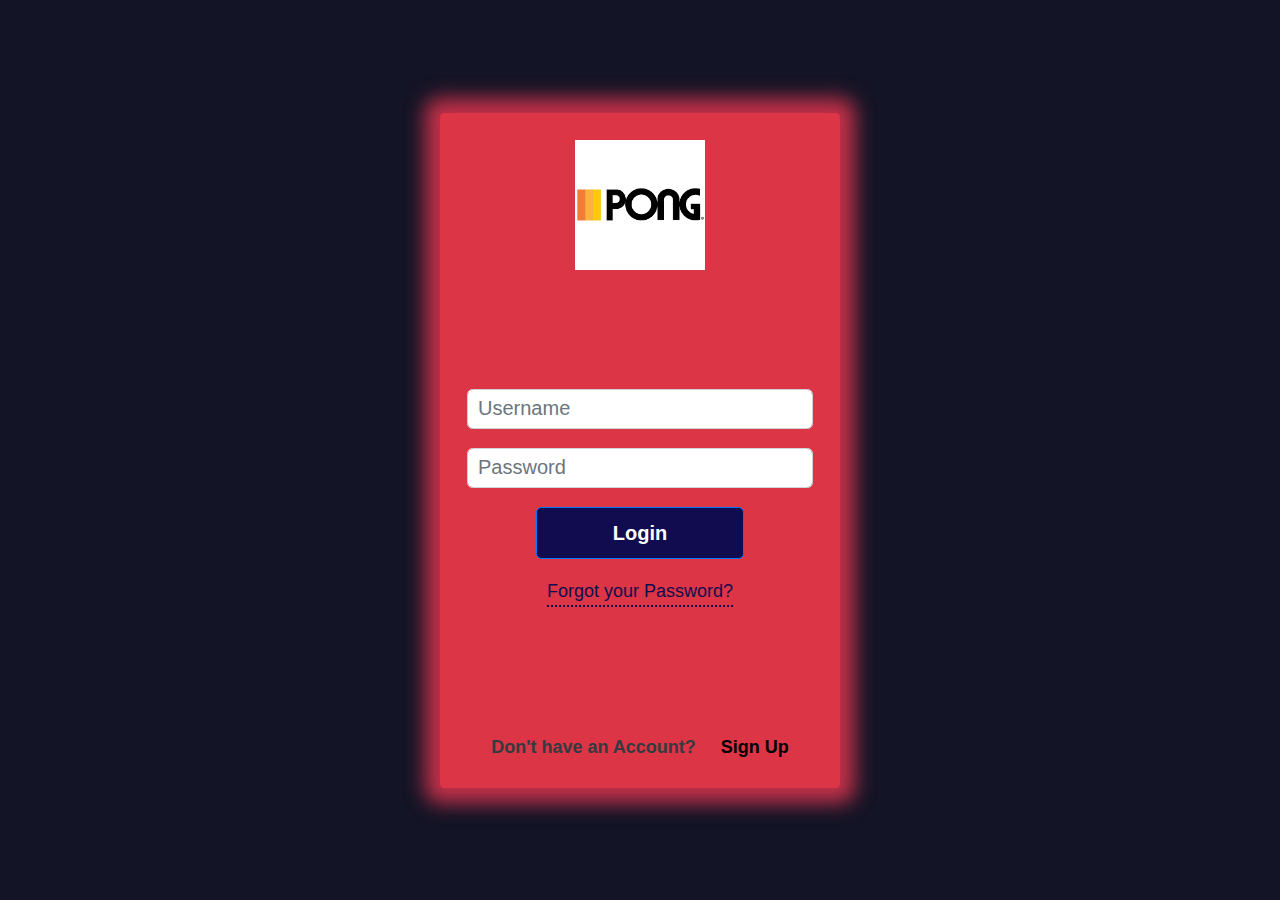
==== index.html @ 47315f4a "login page done" ====
<!DOCTYPE html>
<html lang="en">
<head>
    <meta charset="UTF-8">
    <meta name="viewport" content="width=device-width, initial-scale=1.0">
    <link rel="stylesheet" href="https://stackpath.bootstrapcdn.com/bootstrap/4.5.2/css/bootstrap.min.css">
    <link rel="stylesheet" href="./style.css">
    <title>Document</title>
</head>
<body>
    <div class="container-fluid login">
        <!-- Login page -->
        <div class="row justify-content-center align-items-center vh-100" id="loginPage">
            <div class="box-login bg-danger rounded p-4">
                <img src="./img/logo.png" alt="Game Logo" class="logo img-fluid mb-2">
                <form action="/login-form" method="post" class="form-login">
                    <input type="text" id="username" placeholder="Username" required minlength="5" maxlength="20" class="form-control form-control-lg mb-2">
                    <input type="password" id="password" placeholder="Password" required minlength="6" maxlength="20" class="form-control form-control-lg mb-2">
                    <button type="submit" class="btn btn-primary btn-lg btn-block">Login</button>
                    <a href="#" id="forgot-password" class="d-block text-decoration-none mt-2">Forgot your Password?</a>
                </form>
                <div class="login-footer mt-4">
                    <a href="#" id="signupLink" class="text-decoration-none">
                        <span class="footer-span text-dark">Don't have an Account?</span> Sign Up
                    </a>
                </div>
            </div>
        </div>

        <!-- Sign up page -->
        <div class="row justify-content-center align-items-center vh-100" id="signupPage">
            <div class="box-login bg-danger rounded p-4">

            </div>
        </div>
    </div>

    <script src="./script.js"></script>
</body>
</html>
---- style.css ----
body, html {
    height: 100%;
    margin: 0;
    padding: 0;
    font-size: 18px;
}

.login {
	background-color: #131426;
}

.box-login {
    background: #C33149;
    display: flex;
    align-items: center;
    flex-direction: column;
    justify-content: space-between;
    width: 100%;
    max-width: 400px; 
    height: 75%;
    box-shadow: 0px 0px 20px 15px #C33149;
    border-radius: 20px;
    padding: 20px;
}

.logo {
    max-height: 140px;
    max-width: 140px;
    padding-bottom: 10px;
}

.form-login {
    display: flex;
    flex-direction: column;
    align-items: center;
    justify-content: center;
    width: 100%;
    gap: 10px;
}

.form-login>input {
    width: 100%;
    height: 40px;
    font-size: 20px;
    padding: 10px;
}

.form-login>input::placeholder {
    font-size: 20px;
}

.form-login>button {
    background-color: #100C4F;
    width: 60%;
    padding: 10px;
    font-size: 20px;
    font-weight: 600;
}

.form-login>button:hover {
    background-color: #0D0A3A;
}


.form-login>a {
    text-decoration: none;
    color: #100C4F;
    border-bottom: 2px dotted #100C4F;
}

.login-footer {
    display: flex;
    justify-content: center;
    width: 100%;
}

.footer-span {
    color: #100C4F;
    padding-right: 20px;
}

.login-footer > a {
    text-decoration: none;
    color: black;
    font-weight: 600;
}
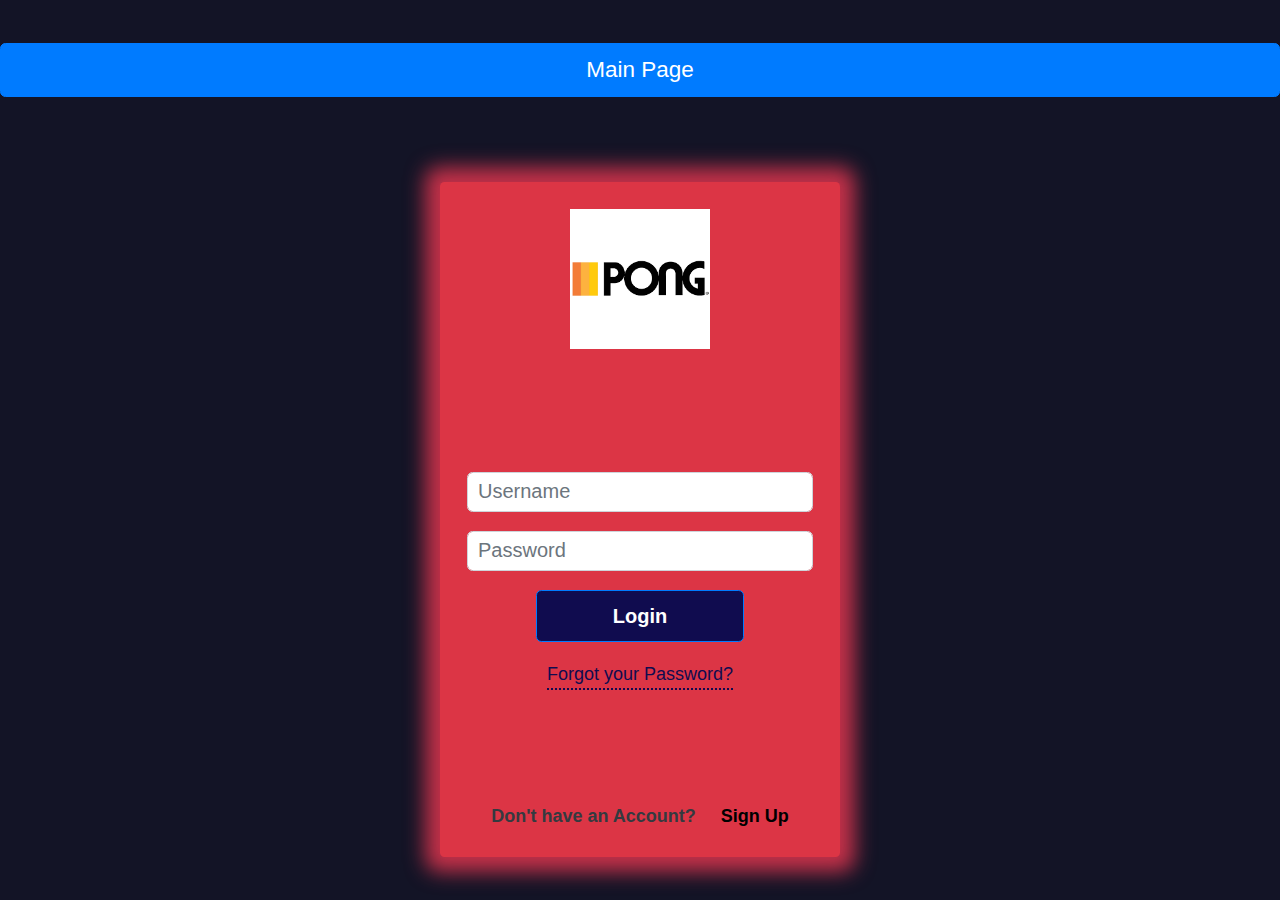
==== commit 4c5d0997: "created mainpage" ====
--- a/index.html
+++ b/index.html
@@ -8,9 +8,10 @@
     <title>Document</title>
 </head>
 <body>
+    <!-- Login page -->
     <div class="container-fluid login">
-        <!-- Login page -->
         <div class="row justify-content-center align-items-center vh-100" id="loginPage">
+            <button id="mainPageLink" class="btn btn-primary btn-lg btn-block">Main Page</button>
             <div class="box-login bg-danger rounded p-4">
                 <img src="./img/logo.png" alt="Game Logo" class="logo img-fluid mb-2">
                 <form action="/login-form" method="post" class="form-login">
@@ -19,22 +20,105 @@
                     <button type="submit" class="btn btn-primary btn-lg btn-block">Login</button>
                     <a href="#" id="forgot-password" class="d-block text-decoration-none mt-2">Forgot your Password?</a>
                 </form>
-                <div class="login-footer mt-4">
+                <div class="login-footer">
                     <a href="#" id="signupLink" class="text-decoration-none">
                         <span class="footer-span text-dark">Don't have an Account?</span> Sign Up
                     </a>
                 </div>
             </div>
         </div>
-
-        <!-- Sign up page -->
+    </div>
+    <!-- Sign up page -->
+    <div class="container-fluid signup">
         <div class="row justify-content-center align-items-center vh-100" id="signupPage">
-            <div class="box-login bg-danger rounded p-4">
-
+            <div class="box-signup bg-danger rounded p-4">
+                <img src="./img/logo.png" alt="Game Logo" class="logo img-fluid mb-2">
+                <form action="/signup-form" method="post" class="form-signup">
+                    <div class="signupTop">
+                        <div class="avatar-circle" id="avatarCircle">
+                            <img src="./img/avatar1.png" alt="Avatar">
+                        </div>                                                    
+                        <input type="text" minlength="5" maxlength="20" placeholder="Username" id="usernamesignup" class="form-control form-control-lg mb-2" required>
+                    </div>                                        
+                    <input type="email" id="emailsignup" placeholder="Email" class="form-control form-control-lg mb-2" required>
+                    <input type="password" id="passwordsignup" placeholder="Password" minlength="5" maxlength="20" class="form-control form-control-lg mb-2">
+                    <button type="submit" class="btn btn-primary btn-lg btn-block">Sign Up</button>
+                </form>
             </div>
         </div>
     </div>
+    
+    <!-- Main page -->
+    <div class="container-fluid main-page">
+        <div class="row justify-content-center align-items-center vh-100" id="mainPage">
+            <div class="side-bar">
+                <div class="side-info">
+                    <h1>Social</h1>
+                    <div class="side-links">
+                        <a class="text-decoration-none" onclick="addBorder(this); showFriends();" href="#">Friends</a>
+                        <a class="text-decoration-none" onclick="addBorder(this); showChats();" href="#">Chats</a>
+                        <a class="text-decoration-none" onclick="addBorder(this); showRequests();" href="#">Requests</a>
+                    </div>
+                </div>
+                <!-- chat box -->
+                <!-- request box -->
+                <div class="friends-box">
+                    <a class="text-decoration-none" href="#" onclick="expandEffect(event)">
+                        <span>Add Friend</span>
+                        <div class="effect"></div> <!-- Effect div for animation -->
+                    </a>
+                    <p>Lorem ipsum dolor sit amet, consectetur adipiscing elit. Sed consequat mauris non nibh hendrerit, sed consequat neque ultrices. Nulla nec ullamcorper libero. Proin ultricies sapien a lorem varius, a ullamcorper leo ultricies. Integer sit amet consectetur elit. Cras auctor purus ac ipsum interdum dapibus. Vivamus bibendum, justo at ullamcorper gravida, dui arcu ultrices velit, sed vehicula magna mauris eget sem. Proin nec sagittis orci. Cras vehicula nibh ut orci ultricies, non consequat felis volutpat. Sed sed metus at nulla blandit varius.</p>
+                    <p>Lorem ipsum dolor sit amet, consectetur adipiscing elit. Sed consequat mauris non nibh hendrerit, sed consequat neque ultrices. Nulla nec ullamcorper libero. Proin ultricies sapien a lorem varius, a ullamcorper leo ultricies. Integer sit amet consectetur elit. Cras auctor purus ac ipsum interdum dapibus. Vivamus bibendum, justo at ullamcorper gravida, dui arcu ultrices velit, sed vehicula magna mauris eget sem. Proin nec sagittis orci. Cras vehicula nibh ut orci ultricies, non consequat felis volutpat. Sed sed metus at nulla blandit varius.</p>
+                </div>
+                <div class="chats-box">
+                    <p>Lorem ipsum dolor sit amet, consectetur adipiscing elit. Sed consequat mauris non nibh hendrerit, sed consequat neque ultrices. Nulla nec ullamcorper libero. Proin ultricies sapien a lorem varius, a ullamcorper leo ultricies. Integer sit amet consectetur elit. Cras auctor purus ac ipsum interdum dapibus. Vivamus bibendum, justo at ullamcorper gravida, dui arcu ultrices velit, sed vehicula magna mauris eget sem. Proin nec sagittis orci. Cras vehicula nibh ut orci ultricies, non consequat felis volutpat. Sed sed metus at nulla blandit varius.</p>
+                    <p>Lorem ipsum dolor sit amet, consectetur adipiscing elit. Sed consequat mauris non nibh hendrerit, sed consequat neque ultrices. Nulla nec ullamcorper libero. Proin ultricies sapien a lorem varius, a ullamcorper leo ultricies. Integer sit amet consectetur elit. Cras auctor purus ac ipsum interdum dapibus. Vivamus bibendum, justo at ullamcorper gravida, dui arcu ultrices velit, sed vehicula magna mauris eget sem. Proin nec sagittis orci. Cras vehicula nibh ut orci ultricies, non consequat felis volutpat. Sed sed metus at nulla blandit varius.</p>
+                    <p>Lorem ipsum dolor sit amet, consectetur adipiscing elit. Sed consequat mauris non nibh hendrerit, sed consequat neque ultrices. Nulla nec ullamcorper libero. Proin ultricies sapien a lorem varius, a ullamcorper leo ultricies. Integer sit amet consectetur elit. Cras auctor purus ac ipsum interdum dapibus. Vivamus bibendum, justo at ullamcorper gravida, dui arcu ultrices velit, sed vehicula magna mauris eget sem. Proin nec sagittis orci. Cras vehicula nibh ut orci ultricies, non consequat felis volutpat. Sed sed metus at nulla blandit varius.</p>
+                </div>
+                <div class="request-box">
+                    <p>Lorem ipsum dolor sit amet, consectetur adipiscing elit. Sed consequat mauris non nibh hendrerit, sed consequat neque ultrices. Nulla nec ullamcorper libero. Proin ultricies sapien a lorem varius, a ullamcorper leo ultricies. Integer sit amet consectetur elit. Cras auctor purus ac ipsum interdum dapibus. Vivamus bibendum, justo at ullamcorper gravida, dui arcu ultrices velit, sed vehicula magna mauris eget sem. Proin nec sagittis orci. Cras vehicula nibh ut orci ultricies, non consequat felis volutpat. Sed sed metus at nulla blandit varius.</p>
+                    <p>Lorem ipsum dolor sit amet, consectetur adipiscing elit. Sed consequat mauris non nibh hendrerit, sed consequat neque ultrices. Nulla nec ullamcorper libero. Proin ultricies sapien a lorem varius, a ullamcorper leo ultricies. Integer sit amet consectetur elit. Cras auctor purus ac ipsum interdum dapibus. Vivamus bibendum, justo at ullamcorper gravida, dui arcu ultrices velit, sed vehicula magna mauris eget sem. Proin nec sagittis orci. Cras vehicula nibh ut orci ultricies, non consequat felis volutpat. Sed sed metus at nulla blandit varius.</p>
+                    <p>Lorem ipsum dolor sit amet, consectetur adipiscing elit. Sed consequat mauris non nibh hendrerit, sed consequat neque ultrices. Nulla nec ullamcorper libero. Proin ultricies sapien a lorem varius, a ullamcorper leo ultricies. Integer sit amet consectetur elit. Cras auctor purus ac ipsum interdum dapibus. Vivamus bibendum, justo at ullamcorper gravida, dui arcu ultrices velit, sed vehicula magna mauris eget sem. Proin nec sagittis orci. Cras vehicula nibh ut orci ultricies, non consequat felis volutpat. Sed sed metus at nulla blandit varius.</p>
+                </div>
+            </div>
+            <div class="main 100-vh">
+                <div class="main-top">
+                    <div class="game-info">
+                        <h1>Statistics</h1>
+                        <div class="game-links">
+                            <a id="playLink" class="text-decoration-none" onclick="addBorderM(this); showPlayBox();" href="#">Play</a>
+                            <a id="historyLink" class="text-decoration-none" onclick="addBorderM(this); showHistoryBox();" href="#">History</a>
+                        </div>
+                    </div>
+                    <div class="person-info">
+                        <div class="player-status">
+    
+                        </div>
+                        <img src="" alt="Player Avatar">
+                    </div>
+                    <a href="#" class="sign-out">
+                        <svg fill="#000000" version="1.1" id="Capa_1" xmlns="http://www.w3.org/2000/svg" xmlns:xlink="http://www.w3.org/1999/xlink" viewBox="0 0 187.338 187.338" xml:space="preserve"><g id="SVGRepo_bgCarrier" stroke-width="0"></g><g id="SVGRepo_tracerCarrier" stroke-linecap="round" stroke-linejoin="round"></g><g id="SVGRepo_iconCarrier"> <g> <g> <path d="M125.393,95.594c-1.629-1.183-4.344,0.387-4.153,2.383c0.652,6.86,1.787,13.168,1.565,20.185 c-0.251,7.964-1.063,15.911-1.226,23.877c-14.855,0.447-29.671-0.884-44.524-0.893c0.548-32.136,0.552-64.361,0.547-96.382 c0-2.468-2.462-3.305-4.204-2.567c-0.007-0.009-0.009-0.019-0.016-0.028c-6.534-8.158-20.93-12.415-30.032-17.155 C33.066,19.658,23.02,13.634,14.366,5.905c15.627,1.086,31.122,3.332,46.744,4.475c20.147,1.476,40.181-2.192,60.287,0.449 c0.518,6.438,0.365,12.828-0.014,19.278c-0.349,5.936-1.441,12.691,0.889,18.304c1.24,2.988,5.073,2.447,5.488-0.743 c0.849-6.529,0.191-13.542,0.533-20.172c0.301-5.837,0.205-11.53-1.437-17.124c1.855-1.582,2.002-4.969-1.022-5.523 c-17.917-3.283-36.129-1.422-54.217-1.02C50.938,4.288,30.471-1.66,9.832,0.759C9.667,0.778,9.545,0.849,9.398,0.89 C8.471-0.162,6.583-0.124,5.871,1.638c-9.284,23.017-5.076,49.963-3.882,74.09c1.189,24.004-2.432,48.698,3.473,72.267 c0.334,1.331,1.294,1.836,2.277,1.791c16.22,17.971,41.909,25.269,62.465,36.951c1.38,0.784,2.673,0.392,3.536-0.462 c1.089,0.029,2.159-0.679,2.215-2.184c0.469-12.607,0.787-25.254,1.027-37.913c15.939,2.026,31.894,3.255,47.981,2.666 c1.931-0.071,3.39-1.52,3.453-3.454c0.336-9.966,1.327-19.894,1.514-29.866C130.046,109.53,130.9,99.59,125.393,95.594z M34.15,26.722c11.063,6.375,24.699,15.941,36.992,19.295c0.197,0.054,0.373,0.051,0.553,0.061 c-0.014,1.85-0.069,3.715-0.113,5.575c-7.436-7.919-18.397-13.08-27.733-18.077C31.759,27.104,19.698,21.24,8.643,13.029 c0.195-1.863,0.379-3.724,0.635-5.595C15.703,15.826,24.955,21.424,34.15,26.722z M7.324,51.238 c21.446,9.495,42.479,19.029,61.443,33.057c0.655,0.485,1.36,0.408,1.942,0.066c-0.11,3.016-0.222,6.032-0.333,9.051 C49.454,81.06,27.935,69.847,7.444,56.701C7.397,54.876,7.358,53.057,7.324,51.238z M7.514,59.39 c19.922,13.94,40.71,27.935,62.701,38.383c-0.044,1.224-0.091,2.446-0.135,3.671C50.492,87.807,29.879,75.583,8.315,65.333 c-0.225-0.107-0.439-0.098-0.629-0.038C7.626,63.321,7.569,61.354,7.514,59.39z M8,75.724c-0.082-2.952-0.173-5.887-0.264-8.812 c21.234,11.539,41.176,24.927,61.032,38.668c0.404,0.279,0.792,0.345,1.161,0.326c-0.067,1.998-0.145,3.994-0.205,5.992 C49.528,99.635,28.578,88.526,8.016,76.89C8.006,76.5,8.009,76.113,8,75.724z M8.046,78.971 c20.365,12.666,40.318,26.282,61.537,37.479c-0.025,0.942-0.065,1.885-0.087,2.827c-20.348-11.091-41.51-20.35-61.335-32.464 C8.147,84.203,8.096,81.586,8.046,78.971z M8.176,94.673c0.003-1.933-0.006-3.868-0.012-5.802 C27,102.615,48.156,114.129,69.379,123.634c-0.016,0.787-0.05,1.576-0.063,2.363C50.406,113.002,27.132,107.816,8.176,94.673z M69.266,130.413c-0.02,1.792-0.055,3.586-0.061,5.377c-18.427-13.134-40.962-21.228-60.778-31.947 c-0.09-0.049-0.176-0.06-0.263-0.082c0.002-2.277,0.004-4.56,0.009-6.838C26.42,111.314,49.709,117.929,69.266,130.413z M8.161,106.113c19.908,11.609,40.451,23.03,61.07,33.3c0.007,3.096,0.01,6.191,0.069,9.281 c-17.275-15.029-41.408-20.417-61.05-31.812C8.185,113.294,8.166,109.704,8.161,106.113z M8.532,126.822 c-0.129-2.669-0.165-5.338-0.226-8.008c19.454,13.142,42.913,19.459,61.147,34.445c0.088,3.045,0.151,6.094,0.303,9.13 c-7.177-6.963-19.645-11.459-27.82-15.807c-6.886-3.662-13.787-7.301-20.613-11.072c-2.491-1.377-12.221-5.467-12.788-8.685 C8.534,126.824,8.532,126.824,8.532,126.822z M8.778,131.046c4.503,5.154,16.964,10.73,19.459,12.164 c13.767,7.913,27.702,16.472,41.762,23.762c0.146,2.371,0.307,4.738,0.499,7.103c-13.046-7.478-26.073-15.375-38.38-23.961 c-6.087-4.246-14.773-13.3-22.979-13.956C8.99,134.452,8.888,132.749,8.778,131.046z M10.315,147.036 c-0.001-0.132,0.036-0.248,0.016-0.387c-0.368-2.51-0.649-5.021-0.908-7.529c19.462,14.265,40.189,27.678,61.438,39.104 c0.06,0.642,0.104,1.287,0.169,1.929C50.956,168.578,29.429,160.404,10.315,147.036z M70.843,80.656 C52.738,65.248,29.286,57.289,7.292,49.086c-0.057-3.758-0.066-7.508-0.028-11.257C24.981,54,49.067,63.198,71.114,72.063 C71.023,74.929,70.945,77.787,70.843,80.656z M71.26,67.478C49.593,57.517,26.313,50.845,7.708,35.277 c-0.122-0.102-0.251-0.166-0.381-0.211c0.055-3.044,0.169-6.091,0.316-9.14c11.434,8.338,23.643,15.322,36.084,22.069 c3.103,1.683,22.356,13.161,27.657,13.339C71.333,63.386,71.32,65.424,71.26,67.478z M58.576,51.28 C41.028,44.145,23.378,34.262,7.773,23.465c0.154-2.663,0.347-5.331,0.593-8.004c9.424,7.264,19.688,13.28,29.918,19.337 c11.443,6.774,21.946,14.825,33.198,21.744c-0.001,0.025-0.001,0.05-0.002,0.075C67.538,54.14,62.145,52.73,58.576,51.28z"></path> <path d="M186.672,67.146c0.001-0.265-0.047-0.542-0.156-0.827c-2.648-6.908-11.393-11.621-17.345-15.427 c-7.979-5.102-16.516-9.296-25.331-12.745c-1.145-0.448-1.922,0.29-2.141,1.224c-1.102,0.211-2.082,0.907-2.326,2.146 c-0.893,4.533-0.5,9.896,0.111,14.831c-3.729-0.728-8.163-0.393-10.825-0.419c-9.845-0.096-20.042,0.211-29.815,1.468 c-1.29,0.166-2.022,1.404-1.794,2.425c-0.041,0.14-0.103,0.261-0.12,0.422c-0.484,4.515-0.821,9.043-0.843,13.586 c-0.013,2.87-0.267,6.711,1.239,9.323c-0.312,0.253-0.656,0.461-0.933,0.764c-0.272,0.3-0.281,0.731,0,1.029 c4.491,4.77,13.291,2.335,19.231,1.977c8.359-0.505,17.362-0.525,25.682-2.127c-0.439,2.177-0.244,4.681-0.393,6.783 c-0.227,3.216-0.579,6.422-0.763,9.644c-0.204,3.562,4.549,4.038,6.004,1.469c0.036-0.001,0.062,0.017,0.098,0.015 c17.658-1.079,31.463-18.599,40.526-32.122C187.646,69.289,187.419,68.036,186.672,67.146z M163.861,55.155 c5.979,3.706,11.047,9.07,16.828,12.889c-0.536,0.775-1.136,1.575-1.696,2.362c-11.289-7.171-21.724-15.591-33.163-22.517 c0.002-1.423-0.04-2.831-0.189-4.186C151.597,47.699,157.767,51.378,163.861,55.155z M102.568,80.902 c0.103-1.621-0.149-3.333-0.358-4.983c1.374,1.139,2.717,2.315,4.123,3.414c0.486,0.38,0.991,0.783,1.492,1.181 C106.036,80.532,104.244,80.601,102.568,80.902z M115.625,80.454c-0.892,0.062-1.86,0.072-2.859,0.07 c-1.279-0.798-2.581-1.571-3.791-2.421c-2.426-1.706-4.756-3.543-7.068-5.401c-0.212-3.068-0.521-6.133-0.835-9.195 c5.711,6.068,12.39,11.976,19.356,16.516C118.814,80.188,117.208,80.344,115.625,80.454z M124.926,79.54 c-0.066-0.074-0.113-0.156-0.2-0.221c-7.742-5.911-15.636-11.344-23.14-17.55c2.024,0.357,4.109,0.528,6.209,0.633 c3.713,3.412,7.458,6.784,11.317,10.032c2.376,2,5.375,5.018,8.517,6.822C126.728,79.351,125.825,79.441,124.926,79.54z M132.57,78.816c-0.01-0.012-0.006-0.024-0.017-0.035c-2.799-3.077-7.259-5.215-10.62-7.671c-3.801-2.777-7.5-5.695-11.193-8.616 c1.811,0.024,3.621-0.002,5.412-0.036c0.047,0.172,0.129,0.342,0.297,0.499c5.914,5.538,12.161,10.686,18.482,15.748 C134.145,78.747,133.361,78.757,132.57,78.816z M146.878,96.914c0.149-2.632,0.227-5.931-0.099-8.766 c2.528,2.018,5.042,4.055,7.533,6.117C151.943,95.431,149.471,96.346,146.878,96.914z M157.651,92.413 c-3.705-3.569-7.665-6.812-11.733-9.917c0.469-1.554-0.58-3.564-2.569-3.744c-0.846-0.077-1.712-0.06-2.566-0.091 c-7.275-5.302-14.697-10.42-21.571-16.259c0.988-0.021,1.993-0.046,2.956-0.058c1.717-0.022,3.433-0.012,5.148,0.007 c9.618,10.466,21.054,19.909,32.095,28.856C158.825,91.611,158.253,92.041,157.651,92.413z M161.996,89.319 c-8.965-10.214-21.072-17.636-31.14-26.888c1.225,0.035,2.449,0.057,3.676,0.116c2.118,0.101,4.368,0.81,6.542,1.057 c4.943,3.155,9.655,6.604,14.208,10.363c2.534,2.093,4.987,4.29,7.414,6.507c1.485,1.357,2.919,3.208,4.856,3.861 C165.782,86.111,163.934,87.792,161.996,89.319z M169.357,82.453c-1.457-4.3-8.836-8.642-12.058-11.102 c-3.845-2.936-7.915-6.063-12.307-8.417c0.669-0.567,1.057-1.41,0.708-2.371c-0.191-0.526-0.475-0.976-0.795-1.391 c0.069-0.505,0.13-1.041,0.197-1.558c3.904,3.839,7.914,7.588,11.91,11.32c3.805,3.553,8.819,9.593,14.105,10.738 c0.338,0.073,0.657-0.054,0.919-0.248C171.164,80.448,170.278,81.466,169.357,82.453z M172.344,78.08 c-2.979-4.526-9.089-7.718-13.218-11.257c-4.603-3.944-8.995-8.174-13.688-12.014c0.143-1.361,0.244-2.741,0.317-4.119 c10.475,7.418,20.229,15.841,30.978,22.863c-1.391,1.852-2.85,3.705-4.38,5.515C172.516,78.775,172.573,78.428,172.344,78.08z"></path> </g> </g> </g></svg>
+                    </a>
+                </div>
+                <div class="history-box">
+                    <p>Lorem ipsum dolor sit amet, consectetur adipiscing elit. Sed consequat mauris non nibh hendrerit, sed consequat neque ultrices. Nulla nec ullamcorper libero. Proin ultricies sapien a lorem varius, a ullamcorper leo ultricies. Integer sit amet consectetur elit. Cras auctor purus ac ipsum interdum dapibus. Vivamus bibendum, justo at ullamcorper gravida, dui arcu ultrices velit, sed vehicula magna mauris eget sem. Proin nec sagittis orci. Cras vehicula nibh ut orci ultricies, non consequat felis volutpat. Sed sed metus at nulla blandit varius.</p>
+                    <p>Lorem ipsum dolor sit amet, consectetur adipiscing elit. Sed consequat mauris non nibh hendrerit, sed consequat neque ultrices. Nulla nec ullamcorper libero. Proin ultricies sapien a lorem varius, a ullamcorper leo ultricies. Integer sit amet consectetur elit. Cras auctor purus ac ipsum interdum dapibus. Vivamus bibendum, justo at ullamcorper gravida, dui arcu ultrices velit, sed vehicula magna mauris eget sem. Proin nec sagittis orci. Cras vehicula nibh ut orci ultricies, non consequat felis volutpat. Sed sed metus at nulla blandit varius.</p>
+                    <p>Lorem ipsum dolor sit amet, consectetur adipiscing elit. Sed consequat mauris non nibh hendrerit, sed consequat neque ultrices. Nulla nec ullamcorper libero. Proin ultricies sapien a lorem varius, a ullamcorper leo ultricies. Integer sit amet consectetur elit. Cras auctor purus ac ipsum interdum dapibus. Vivamus bibendum, justo at ullamcorper gravida, dui arcu ultrices velit, sed vehicula magna mauris eget sem. Proin nec sagittis orci. Cras vehicula nibh ut orci ultricies, non consequat felis volutpat. Sed sed metus at nulla blandit varius.</p>
+                    <p>Lorem ipsum dolor sit amet, consectetur adipiscing elit. Sed consequat mauris non nibh hendrerit, sed consequat neque ultrices. Nulla nec ullamcorper libero. Proin ultricies sapien a lorem varius, a ullamcorper leo ultricies. Integer sit amet consectetur elit. Cras auctor purus ac ipsum interdum dapibus. Vivamus bibendum, justo at ullamcorper gravida, dui arcu ultrices velit, sed vehicula magna mauris eget sem. Proin nec sagittis orci. Cras vehicula nibh ut orci ultricies, non consequat felis volutpat. Sed sed metus at nulla blandit varius.</p>
 
-    <script src="./script.js"></script>
-</body>
-</html>
+                </div>
+                <div class="play-box">
+                    <a href="#" class="text-decoration-none" onclick="expandEffect(event)">
+                        <span>Play with Friend</span>
+                        <div class="effect">
+
+                        </div>
+                    </a>
+                </div>
+            </div>
+        </div>
+    </div>
+        
+        <script src="./script.js"></script>
+    </body>
+    </html>
--- a/style.css
+++ b/style.css
@@ -5,11 +5,11 @@
     font-size: 18px;
 }
 
-.login {
+.login, .signup, .main-page {
 	background-color: #131426;
 }
 
-.box-login {
+.box-login, .box-signup {
     background: #C33149;
     display: flex;
     align-items: center;
@@ -26,30 +26,31 @@
 .logo {
     max-height: 140px;
     max-width: 140px;
-    padding-bottom: 10px;
-}
-
-.form-login {
-    display: flex;
-    flex-direction: column;
-    align-items: center;
-    justify-content: center;
-    width: 100%;
+}
+
+.form-login, .form-signup {
+    display: flex;
+    flex-direction: column;
+    align-items: center;
+    justify-content: center;
+    width: 100%;
+    height: 100%;
     gap: 10px;
 }
 
-.form-login>input {
-    width: 100%;
+.form-login>input, .form-signup>input, .signupTop>input {
+    width: 100%;
+    height: 100%;
     height: 40px;
     font-size: 20px;
     padding: 10px;
 }
 
-.form-login>input::placeholder {
+.form-login>input::placeholder, .form-signup>input::placeholder, .signupTop>input::placeholder {
     font-size: 20px;
 }
 
-.form-login>button {
+.form-login>button, .form-signup>button {
     background-color: #100C4F;
     width: 60%;
     padding: 10px;
@@ -57,7 +58,7 @@
     font-weight: 600;
 }
 
-.form-login>button:hover {
+.form-login>button:hover, .form-signup>button:hover {
     background-color: #0D0A3A;
 }
 
@@ -84,3 +85,245 @@
     color: black;
     font-weight: 600;
 }
+
+
+/* Sign Up Styles */
+
+.signupTop {
+    display: flex;
+    flex-direction: row;
+    justify-content: center;
+    align-items: center;
+    gap: 10px;
+    height: 100%;
+}
+
+.avatar-selector {
+    display: flex;
+}
+
+.avatar-circle {
+    width: 150px;
+    height: 100px;
+    border-radius: 50%;
+    overflow: hidden;
+    cursor: pointer;
+    background-color: azure;
+}
+
+.avatar-circle img {
+    width: 100%;
+    height: 100%;
+    object-fit: cover;
+}
+
+/* Main page */
+
+.main-page{
+    color: white;
+}
+
+.main
+{
+    width: 80%;
+    background-color: #100c4ffa;
+    display: flex;
+    height: 100vh;
+    flex-direction: column;
+}
+
+.side-bar{
+    width: 20%;
+    height: 100vh;
+    display: flex;
+    flex-direction: column;
+}
+
+.main-top{
+    display: flex;
+    flex-direction: row;
+    width: 100%;
+    border-bottom: 2px solid #ccc;
+    background-color: #C33149;
+    color: #100C4F;
+}
+
+.side-info, .game-info
+{
+    display: flex;
+    flex-direction: column;
+    gap: 20px;
+    height: 25%;
+}
+
+.game-info
+{
+    width: 50%;
+}
+
+.person-info {
+    width: 40%;
+    margin: 5px 1em 5px 2em;
+    border-radius: 1em;
+    background-color: rgba(0, 0, 0, 0.7);
+    box-shadow: 0 0 2em rgb(69, 69, 69);
+}
+
+.sign-out{
+    padding-top: 2em;
+    padding-left: 1em;
+    width: 5%;
+}
+
+.sign-out > svg
+{
+    width: 40px;
+    height: 40px;
+}
+
+.side-info > h1, .game-info > h1
+{
+    padding-left: 10px;
+}
+
+.side-links, .game-links
+{
+    display: flex;
+    flex-direction: row;
+    gap: 10px;
+    padding-left: 10px;
+}
+
+.side-links
+{
+    border-bottom: 2px solid #ccc;
+}
+
+.side-links > a, .game-links > a{
+    color: white;
+    padding-bottom: 5px;
+    font-weight: 600;
+}
+
+.game-links > a {
+    color: #100C4F;
+}
+
+.game-links > a 
+{
+    letter-spacing: 1px;
+}
+
+
+
+.friends-box, .chats-box, .request-box
+{
+    display: flex;
+    flex-wrap: wrap;
+    height: 100%;
+    padding: 0px 20px 0px 20px;
+    width: 100%;
+    justify-content: center;
+    overflow-y: auto;
+    scrollbar-width: none;
+}
+
+.chats-box, .request-box
+{
+    display: none;
+}
+
+.friends-box > a {
+    position: relative;
+    display: flex;
+    justify-content: center;
+    align-items: center;
+    color: white;
+    border: 2px solid white;
+    height: 50px;
+    width: 100%;
+    overflow: hidden;
+    transition: border-color 0.3s, color 0.3s;
+    margin-bottom: 1em;
+}
+
+.friends-box > a:hover {
+    border-color: grey;
+    color: grey;
+}
+
+.friends-box > a .effect {
+    margin: 0;
+    padding: 0;
+    position: absolute;
+    top: 50%; 
+    left: 50%;
+    width: 100%;
+    height: 100%;
+    background-color: white;
+    transform: translate(-50%, -50%);
+    border-radius: 50%;
+    opacity: 0;
+    transition: width 0.3s, height 0.3s, opacity 0.3s;
+}
+
+
+.play-box
+{
+    margin: 2em;
+    background-color: rgba(0, 0, 0, 0.7);
+    box-shadow: 0 0 2em rgb(69, 69, 69);
+    height: 100%;
+    display: flex;
+    justify-content: center;
+    align-items: center;
+    border-radius: 1em;
+}
+
+.play-box > a {
+    background-color: #87CEEB;
+    position: relative;
+    display: flex;
+    justify-content: center;
+    align-items: center;
+    color: #100C4F;
+    font-size: 32px;
+    width: 25%;
+    overflow: hidden;
+    transition: border-color 0.3s, color 0.3s;
+    padding: 5px;
+}
+
+.play-box > a:hover {
+    color: #C33149;
+}
+
+.play-box > a .effect {
+    margin: 0;
+    padding: 0;
+    position: absolute;
+    top: 50%; 
+    left: 50%;
+    width: 100%;
+    height: 100%;
+    background-color: white;
+    transform: translate(-50%, -50%);
+    border-radius: 50%;
+    opacity: 0;
+    transition: width 0.3s, height 0.3s, opacity 0.3s;
+}
+
+.history-box
+{
+    display: none;
+    margin: 2em;
+    background-color: rgba(0, 0, 0, 0.7);
+    box-shadow: 0 0 2em rgb(69, 69, 69);
+    height: 100%;
+    flex-direction: column;
+    border-radius: 1em;
+    padding: 1em;
+    overflow-y: auto;
+    scrollbar-width: none; /* Set a thin scrollbar */
+    height: 100%;
+}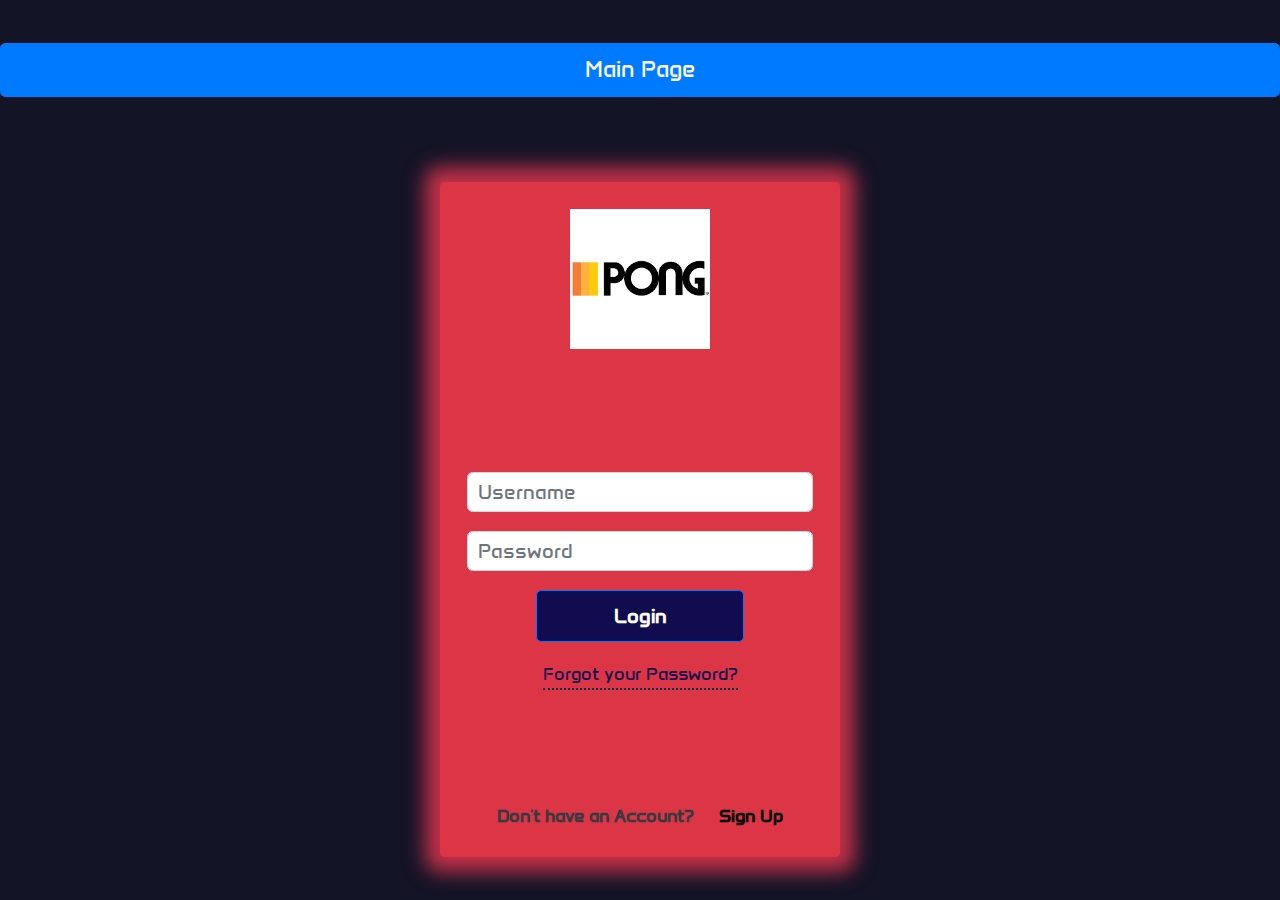
==== commit c369d372: "added friend-mini-box" ====
--- a/index.html
+++ b/index.html
@@ -4,6 +4,9 @@
     <meta charset="UTF-8">
     <meta name="viewport" content="width=device-width, initial-scale=1.0">
     <link rel="stylesheet" href="https://stackpath.bootstrapcdn.com/bootstrap/4.5.2/css/bootstrap.min.css">
+    <link rel="preconnect" href="https://fonts.googleapis.com">
+    <link rel="preconnect" href="https://fonts.gstatic.com" crossorigin>
+    <link href="https://fonts.googleapis.com/css2?family=Anta&display=swap" rel="stylesheet">
     <link rel="stylesheet" href="./style.css">
     <title>Document</title>
 </head>
@@ -63,12 +66,24 @@
                 <!-- chat box -->
                 <!-- request box -->
                 <div class="friends-box">
-                    <a class="text-decoration-none" href="#" onclick="expandEffect(event)">
+                    <a id="addFriendLink" class="text-decoration-none" href="#" onclick="expandEffect(event)">
                         <span>Add Friend</span>
                         <div class="effect"></div> <!-- Effect div for animation -->
+
                     </a>
-                    <p>Lorem ipsum dolor sit amet, consectetur adipiscing elit. Sed consequat mauris non nibh hendrerit, sed consequat neque ultrices. Nulla nec ullamcorper libero. Proin ultricies sapien a lorem varius, a ullamcorper leo ultricies. Integer sit amet consectetur elit. Cras auctor purus ac ipsum interdum dapibus. Vivamus bibendum, justo at ullamcorper gravida, dui arcu ultrices velit, sed vehicula magna mauris eget sem. Proin nec sagittis orci. Cras vehicula nibh ut orci ultricies, non consequat felis volutpat. Sed sed metus at nulla blandit varius.</p>
-                    <p>Lorem ipsum dolor sit amet, consectetur adipiscing elit. Sed consequat mauris non nibh hendrerit, sed consequat neque ultrices. Nulla nec ullamcorper libero. Proin ultricies sapien a lorem varius, a ullamcorper leo ultricies. Integer sit amet consectetur elit. Cras auctor purus ac ipsum interdum dapibus. Vivamus bibendum, justo at ullamcorper gravida, dui arcu ultrices velit, sed vehicula magna mauris eget sem. Proin nec sagittis orci. Cras vehicula nibh ut orci ultricies, non consequat felis volutpat. Sed sed metus at nulla blandit varius.</p>
+                    <div id="friendsBox" class="list-friends">
+
+                    </div>
+                    <div class="overlay" id="overlay">
+                        <div id="friendBox" class="add-friend-box">
+                            <svg id="closeOverlay" class="close-icon" xmlns="http://www.w3.org/2000/svg" viewBox="0 0 24 24" fill="black" width="24" height="24">
+                                <path d="M0 0h24v24H0z" fill="none"/>
+                                <path d="M18.3 5.71a.996.996 0 0 0-1.41 0L12 10.59 7.11 5.7A.996.996 0 1 0 5.7 7.11L10.59 12 5.7 16.89a.996.996 0 1 0 1.41 1.41L12 13.41l4.89 4.89a.996.996 0 1 0 1.41-1.41L13.41 12l4.89-4.89c.38-.38.38-1.02 0-1.4z"/>
+                            </svg>
+                            <input type="text" id="FriendName" class="form-control mb-2" placeholder="Enter friend's nickname" minlength="5" maxlength="20">
+                            <button id="addFriendButton" class="btn btn-success">Add Friend</button>
+                        </div>
+                    </div>
                 </div>
                 <div class="chats-box">
                     <p>Lorem ipsum dolor sit amet, consectetur adipiscing elit. Sed consequat mauris non nibh hendrerit, sed consequat neque ultrices. Nulla nec ullamcorper libero. Proin ultricies sapien a lorem varius, a ullamcorper leo ultricies. Integer sit amet consectetur elit. Cras auctor purus ac ipsum interdum dapibus. Vivamus bibendum, justo at ullamcorper gravida, dui arcu ultrices velit, sed vehicula magna mauris eget sem. Proin nec sagittis orci. Cras vehicula nibh ut orci ultricies, non consequat felis volutpat. Sed sed metus at nulla blandit varius.</p>
@@ -92,9 +107,20 @@
                     </div>
                     <div class="person-info">
                         <div class="player-status">
-    
+                            <h5>Nickname</h5>
+                            <div class="status-dropdown">
+                                <span>
+                                    Online
+                                    <svg viewBox="0 0 128 128" xmlns="http://www.w3.org/2000/svg" xmlns:xlink="http://www.w3.org/1999/xlink" aria-hidden="true" role="img" class="iconify iconify--noto" preserveAspectRatio="xMidYMid meet" fill="#000000"><g id="SVGRepo_bgCarrier" stroke-width="0"></g><g id="SVGRepo_tracerCarrier" stroke-linecap="round" stroke-linejoin="round"></g><g id="SVGRepo_iconCarrier"><circle cx="63.93" cy="64" r="60" fill="#689f38"></circle><circle cx="60.03" cy="63.1" r="56.1" fill="#7cb342"></circle><path d="M23.93 29.7c4.5-7.1 14.1-13 24.1-14.8c2.5-.4 5-.6 7.1.2c1.6.6 2.9 2.1 2 3.8c-.7 1.4-2.6 2-4.1 2.5a44.64 44.64 0 0 0-23 17.4c-2 3-5 11.3-8.7 9.2c-3.9-2.3-3.1-9.5 2.6-18.3z" fill="#aed581"></path></g></svg>
+                                </span>
+                                <div class="status-dropdown-content">
+                                    <a class="text-decoration-none" onclick="setStatus('Online')" href="#">Online<svg viewBox="0 0 128 128" xmlns="http://www.w3.org/2000/svg" xmlns:xlink="http://www.w3.org/1999/xlink" aria-hidden="true" role="img" class="iconify iconify--noto" preserveAspectRatio="xMidYMid meet" fill="#000000"><g id="SVGRepo_bgCarrier" stroke-width="0"></g><g id="SVGRepo_tracerCarrier" stroke-linecap="round" stroke-linejoin="round"></g><g id="SVGRepo_iconCarrier"><circle cx="63.93" cy="64" r="60" fill="#689f38"></circle><circle cx="60.03" cy="63.1" r="56.1" fill="#7cb342"></circle><path d="M23.93 29.7c4.5-7.1 14.1-13 24.1-14.8c2.5-.4 5-.6 7.1.2c1.6.6 2.9 2.1 2 3.8c-.7 1.4-2.6 2-4.1 2.5a44.64 44.64 0 0 0-23 17.4c-2 3-5 11.3-8.7 9.2c-3.9-2.3-3.1-9.5 2.6-18.3z" fill="#aed581"></path></g></svg></a>
+                                    <a class="text-decoration-none" onclick="setStatus('Offline')" href="#">Offline<svg viewBox="0 0 128 128" xmlns="http://www.w3.org/2000/svg" xmlns:xlink="http://www.w3.org/1999/xlink" aria-hidden="true" role="img" class="iconify iconify--noto" preserveAspectRatio="xMidYMid meet" fill="#000000"><g id="SVGRepo_bgCarrier" stroke-width="0"></g><g id="SVGRepo_tracerCarrier" stroke-linecap="round" stroke-linejoin="round"></g><g id="SVGRepo_iconCarrier"><circle cx="63.93" cy="64" r="60" fill="#c33"></circle><circle cx="60.03" cy="63.1" r="56.1" fill="#f44336"></circle><path d="M23.93 29.7c4.5-7.1 14.1-13 24.1-14.8c2.5-.4 5-.6 7.1.2c1.6.6 2.9 2.1 2 3.8c-.7 1.4-2.6 2-4.1 2.5a44.64 44.64 0 0 0-23 17.4c-2 3-5 11.3-8.7 9.2c-3.9-2.3-3.1-9.5 2.6-18.3z" fill="#ff8a80"></path></g></svg></a>
+                                </div>
+                            </div>
+                            <a class="text-decoration-none" href="#">Edit profile <svg fill="#000000" viewBox="0 0 24 24" xmlns="http://www.w3.org/2000/svg"><g id="SVGRepo_bgCarrier" stroke-width="0"></g><g id="SVGRepo_tracerCarrier" stroke-linecap="round" stroke-linejoin="round"></g><g id="SVGRepo_iconCarrier"><path d="M2,21H8a1,1,0,0,0,0-2H3.071A7.011,7.011,0,0,1,10,13a5.044,5.044,0,1,0-3.377-1.337A9.01,9.01,0,0,0,1,20,1,1,0,0,0,2,21ZM10,5A3,3,0,1,1,7,8,3,3,0,0,1,10,5ZM20.207,9.293a1,1,0,0,0-1.414,0l-6.25,6.25a1.011,1.011,0,0,0-.241.391l-1.25,3.75A1,1,0,0,0,12,21a1.014,1.014,0,0,0,.316-.051l3.75-1.25a1,1,0,0,0,.391-.242l6.25-6.25a1,1,0,0,0,0-1.414Zm-5,8.583-1.629.543.543-1.629L19.5,11.414,20.586,12.5Z"></path></g></svg></a>
                         </div>
-                        <img src="" alt="Player Avatar">
+                        <img src="./img/avatar1.png" alt="Player Avatar">
                     </div>
                     <a href="#" class="sign-out">
                         <svg fill="#000000" version="1.1" id="Capa_1" xmlns="http://www.w3.org/2000/svg" xmlns:xlink="http://www.w3.org/1999/xlink" viewBox="0 0 187.338 187.338" xml:space="preserve"><g id="SVGRepo_bgCarrier" stroke-width="0"></g><g id="SVGRepo_tracerCarrier" stroke-linecap="round" stroke-linejoin="round"></g><g id="SVGRepo_iconCarrier"> <g> <g> <path d="M125.393,95.594c-1.629-1.183-4.344,0.387-4.153,2.383c0.652,6.86,1.787,13.168,1.565,20.185 c-0.251,7.964-1.063,15.911-1.226,23.877c-14.855,0.447-29.671-0.884-44.524-0.893c0.548-32.136,0.552-64.361,0.547-96.382 c0-2.468-2.462-3.305-4.204-2.567c-0.007-0.009-0.009-0.019-0.016-0.028c-6.534-8.158-20.93-12.415-30.032-17.155 C33.066,19.658,23.02,13.634,14.366,5.905c15.627,1.086,31.122,3.332,46.744,4.475c20.147,1.476,40.181-2.192,60.287,0.449 c0.518,6.438,0.365,12.828-0.014,19.278c-0.349,5.936-1.441,12.691,0.889,18.304c1.24,2.988,5.073,2.447,5.488-0.743 c0.849-6.529,0.191-13.542,0.533-20.172c0.301-5.837,0.205-11.53-1.437-17.124c1.855-1.582,2.002-4.969-1.022-5.523 c-17.917-3.283-36.129-1.422-54.217-1.02C50.938,4.288,30.471-1.66,9.832,0.759C9.667,0.778,9.545,0.849,9.398,0.89 C8.471-0.162,6.583-0.124,5.871,1.638c-9.284,23.017-5.076,49.963-3.882,74.09c1.189,24.004-2.432,48.698,3.473,72.267 c0.334,1.331,1.294,1.836,2.277,1.791c16.22,17.971,41.909,25.269,62.465,36.951c1.38,0.784,2.673,0.392,3.536-0.462 c1.089,0.029,2.159-0.679,2.215-2.184c0.469-12.607,0.787-25.254,1.027-37.913c15.939,2.026,31.894,3.255,47.981,2.666 c1.931-0.071,3.39-1.52,3.453-3.454c0.336-9.966,1.327-19.894,1.514-29.866C130.046,109.53,130.9,99.59,125.393,95.594z M34.15,26.722c11.063,6.375,24.699,15.941,36.992,19.295c0.197,0.054,0.373,0.051,0.553,0.061 c-0.014,1.85-0.069,3.715-0.113,5.575c-7.436-7.919-18.397-13.08-27.733-18.077C31.759,27.104,19.698,21.24,8.643,13.029 c0.195-1.863,0.379-3.724,0.635-5.595C15.703,15.826,24.955,21.424,34.15,26.722z M7.324,51.238 c21.446,9.495,42.479,19.029,61.443,33.057c0.655,0.485,1.36,0.408,1.942,0.066c-0.11,3.016-0.222,6.032-0.333,9.051 C49.454,81.06,27.935,69.847,7.444,56.701C7.397,54.876,7.358,53.057,7.324,51.238z M7.514,59.39 c19.922,13.94,40.71,27.935,62.701,38.383c-0.044,1.224-0.091,2.446-0.135,3.671C50.492,87.807,29.879,75.583,8.315,65.333 c-0.225-0.107-0.439-0.098-0.629-0.038C7.626,63.321,7.569,61.354,7.514,59.39z M8,75.724c-0.082-2.952-0.173-5.887-0.264-8.812 c21.234,11.539,41.176,24.927,61.032,38.668c0.404,0.279,0.792,0.345,1.161,0.326c-0.067,1.998-0.145,3.994-0.205,5.992 C49.528,99.635,28.578,88.526,8.016,76.89C8.006,76.5,8.009,76.113,8,75.724z M8.046,78.971 c20.365,12.666,40.318,26.282,61.537,37.479c-0.025,0.942-0.065,1.885-0.087,2.827c-20.348-11.091-41.51-20.35-61.335-32.464 C8.147,84.203,8.096,81.586,8.046,78.971z M8.176,94.673c0.003-1.933-0.006-3.868-0.012-5.802 C27,102.615,48.156,114.129,69.379,123.634c-0.016,0.787-0.05,1.576-0.063,2.363C50.406,113.002,27.132,107.816,8.176,94.673z M69.266,130.413c-0.02,1.792-0.055,3.586-0.061,5.377c-18.427-13.134-40.962-21.228-60.778-31.947 c-0.09-0.049-0.176-0.06-0.263-0.082c0.002-2.277,0.004-4.56,0.009-6.838C26.42,111.314,49.709,117.929,69.266,130.413z M8.161,106.113c19.908,11.609,40.451,23.03,61.07,33.3c0.007,3.096,0.01,6.191,0.069,9.281 c-17.275-15.029-41.408-20.417-61.05-31.812C8.185,113.294,8.166,109.704,8.161,106.113z M8.532,126.822 c-0.129-2.669-0.165-5.338-0.226-8.008c19.454,13.142,42.913,19.459,61.147,34.445c0.088,3.045,0.151,6.094,0.303,9.13 c-7.177-6.963-19.645-11.459-27.82-15.807c-6.886-3.662-13.787-7.301-20.613-11.072c-2.491-1.377-12.221-5.467-12.788-8.685 C8.534,126.824,8.532,126.824,8.532,126.822z M8.778,131.046c4.503,5.154,16.964,10.73,19.459,12.164 c13.767,7.913,27.702,16.472,41.762,23.762c0.146,2.371,0.307,4.738,0.499,7.103c-13.046-7.478-26.073-15.375-38.38-23.961 c-6.087-4.246-14.773-13.3-22.979-13.956C8.99,134.452,8.888,132.749,8.778,131.046z M10.315,147.036 c-0.001-0.132,0.036-0.248,0.016-0.387c-0.368-2.51-0.649-5.021-0.908-7.529c19.462,14.265,40.189,27.678,61.438,39.104 c0.06,0.642,0.104,1.287,0.169,1.929C50.956,168.578,29.429,160.404,10.315,147.036z M70.843,80.656 C52.738,65.248,29.286,57.289,7.292,49.086c-0.057-3.758-0.066-7.508-0.028-11.257C24.981,54,49.067,63.198,71.114,72.063 C71.023,74.929,70.945,77.787,70.843,80.656z M71.26,67.478C49.593,57.517,26.313,50.845,7.708,35.277 c-0.122-0.102-0.251-0.166-0.381-0.211c0.055-3.044,0.169-6.091,0.316-9.14c11.434,8.338,23.643,15.322,36.084,22.069 c3.103,1.683,22.356,13.161,27.657,13.339C71.333,63.386,71.32,65.424,71.26,67.478z M58.576,51.28 C41.028,44.145,23.378,34.262,7.773,23.465c0.154-2.663,0.347-5.331,0.593-8.004c9.424,7.264,19.688,13.28,29.918,19.337 c11.443,6.774,21.946,14.825,33.198,21.744c-0.001,0.025-0.001,0.05-0.002,0.075C67.538,54.14,62.145,52.73,58.576,51.28z"></path> <path d="M186.672,67.146c0.001-0.265-0.047-0.542-0.156-0.827c-2.648-6.908-11.393-11.621-17.345-15.427 c-7.979-5.102-16.516-9.296-25.331-12.745c-1.145-0.448-1.922,0.29-2.141,1.224c-1.102,0.211-2.082,0.907-2.326,2.146 c-0.893,4.533-0.5,9.896,0.111,14.831c-3.729-0.728-8.163-0.393-10.825-0.419c-9.845-0.096-20.042,0.211-29.815,1.468 c-1.29,0.166-2.022,1.404-1.794,2.425c-0.041,0.14-0.103,0.261-0.12,0.422c-0.484,4.515-0.821,9.043-0.843,13.586 c-0.013,2.87-0.267,6.711,1.239,9.323c-0.312,0.253-0.656,0.461-0.933,0.764c-0.272,0.3-0.281,0.731,0,1.029 c4.491,4.77,13.291,2.335,19.231,1.977c8.359-0.505,17.362-0.525,25.682-2.127c-0.439,2.177-0.244,4.681-0.393,6.783 c-0.227,3.216-0.579,6.422-0.763,9.644c-0.204,3.562,4.549,4.038,6.004,1.469c0.036-0.001,0.062,0.017,0.098,0.015 c17.658-1.079,31.463-18.599,40.526-32.122C187.646,69.289,187.419,68.036,186.672,67.146z M163.861,55.155 c5.979,3.706,11.047,9.07,16.828,12.889c-0.536,0.775-1.136,1.575-1.696,2.362c-11.289-7.171-21.724-15.591-33.163-22.517 c0.002-1.423-0.04-2.831-0.189-4.186C151.597,47.699,157.767,51.378,163.861,55.155z M102.568,80.902 c0.103-1.621-0.149-3.333-0.358-4.983c1.374,1.139,2.717,2.315,4.123,3.414c0.486,0.38,0.991,0.783,1.492,1.181 C106.036,80.532,104.244,80.601,102.568,80.902z M115.625,80.454c-0.892,0.062-1.86,0.072-2.859,0.07 c-1.279-0.798-2.581-1.571-3.791-2.421c-2.426-1.706-4.756-3.543-7.068-5.401c-0.212-3.068-0.521-6.133-0.835-9.195 c5.711,6.068,12.39,11.976,19.356,16.516C118.814,80.188,117.208,80.344,115.625,80.454z M124.926,79.54 c-0.066-0.074-0.113-0.156-0.2-0.221c-7.742-5.911-15.636-11.344-23.14-17.55c2.024,0.357,4.109,0.528,6.209,0.633 c3.713,3.412,7.458,6.784,11.317,10.032c2.376,2,5.375,5.018,8.517,6.822C126.728,79.351,125.825,79.441,124.926,79.54z M132.57,78.816c-0.01-0.012-0.006-0.024-0.017-0.035c-2.799-3.077-7.259-5.215-10.62-7.671c-3.801-2.777-7.5-5.695-11.193-8.616 c1.811,0.024,3.621-0.002,5.412-0.036c0.047,0.172,0.129,0.342,0.297,0.499c5.914,5.538,12.161,10.686,18.482,15.748 C134.145,78.747,133.361,78.757,132.57,78.816z M146.878,96.914c0.149-2.632,0.227-5.931-0.099-8.766 c2.528,2.018,5.042,4.055,7.533,6.117C151.943,95.431,149.471,96.346,146.878,96.914z M157.651,92.413 c-3.705-3.569-7.665-6.812-11.733-9.917c0.469-1.554-0.58-3.564-2.569-3.744c-0.846-0.077-1.712-0.06-2.566-0.091 c-7.275-5.302-14.697-10.42-21.571-16.259c0.988-0.021,1.993-0.046,2.956-0.058c1.717-0.022,3.433-0.012,5.148,0.007 c9.618,10.466,21.054,19.909,32.095,28.856C158.825,91.611,158.253,92.041,157.651,92.413z M161.996,89.319 c-8.965-10.214-21.072-17.636-31.14-26.888c1.225,0.035,2.449,0.057,3.676,0.116c2.118,0.101,4.368,0.81,6.542,1.057 c4.943,3.155,9.655,6.604,14.208,10.363c2.534,2.093,4.987,4.29,7.414,6.507c1.485,1.357,2.919,3.208,4.856,3.861 C165.782,86.111,163.934,87.792,161.996,89.319z M169.357,82.453c-1.457-4.3-8.836-8.642-12.058-11.102 c-3.845-2.936-7.915-6.063-12.307-8.417c0.669-0.567,1.057-1.41,0.708-2.371c-0.191-0.526-0.475-0.976-0.795-1.391 c0.069-0.505,0.13-1.041,0.197-1.558c3.904,3.839,7.914,7.588,11.91,11.32c3.805,3.553,8.819,9.593,14.105,10.738 c0.338,0.073,0.657-0.054,0.919-0.248C171.164,80.448,170.278,81.466,169.357,82.453z M172.344,78.08 c-2.979-4.526-9.089-7.718-13.218-11.257c-4.603-3.944-8.995-8.174-13.688-12.014c0.143-1.361,0.244-2.741,0.317-4.119 c10.475,7.418,20.229,15.841,30.978,22.863c-1.391,1.852-2.85,3.705-4.38,5.515C172.516,78.775,172.573,78.428,172.344,78.08z"></path> </g> </g> </g></svg>
@@ -108,17 +134,30 @@
 
                 </div>
                 <div class="play-box">
-                    <a href="#" class="text-decoration-none" onclick="expandEffect(event)">
+                    <a href="#" id="PlayWithFriendButton" class="text-decoration-none" onclick="expandEffect(event)">
                         <span>Play with Friend</span>
                         <div class="effect">
 
                         </div>
+
                     </a>
+                    <div class="overlay-play" id="overlayPlay">
+                        <div class="friends-list-box">
+                            <svg id="closeOverlayPlay" class="close-icon-play" xmlns="http://www.w3.org/2000/svg" viewBox="0 0 24 24" fill="black" width="24" height="24">
+                                <path d="M0 0h24v24H0z" fill="none"/>
+                                <path d="M18.3 5.71a.996.996 0 0 0-1.41 0L12 10.59 7.11 5.7A.996.996 0 1 0 5.7 7.11L10.59 12 5.7 16.89a.996.996 0 1 0 1.41 1.41L12 13.41l4.89 4.89a.996.996 0 1 0 1.41-1.41L13.41 12l4.89-4.89c.38-.38.38-1.02 0-1.4z"/>
+                            </svg>
+                            <h6>Invite Friends</h6>
+                            <div class="friends-list">
+                                <p>jacob</p>
+                            </div>
+                        </div>
+                    </div>
                 </div>
             </div>
         </div>
     </div>
         
-        <script src="./script.js"></script>
-    </body>
-    </html>
+    <script src="./script.js"></script>
+</body>
+</html>
--- a/style.css
+++ b/style.css
@@ -3,6 +3,7 @@
     margin: 0;
     padding: 0;
     font-size: 18px;
+    font-family: "Anta", sans-serif;
 }
 
 .login, .signup, .main-page {
@@ -167,7 +168,112 @@
     border-radius: 1em;
     background-color: rgba(0, 0, 0, 0.7);
     box-shadow: 0 0 2em rgb(69, 69, 69);
-}
+    display: flex;
+    justify-content: end;
+    align-items: center;
+    padding-right: 1em;
+    gap: 2.5em;
+    flex-wrap: wrap;
+}
+
+.person-info > img
+{
+    border-radius: 50%;
+    width: 100px;
+    height: 100px;
+    object-fit: cover;
+    background-color: white;
+}
+
+.player-status
+{
+    display: flex;
+    align-items: center;
+    flex-direction: column;
+    color: white;
+    gap: 5px;
+}
+
+.player-status h5 {
+    margin-right: 1em;
+    color: white;
+}
+
+.player-status a {
+    text-decoration: none;
+    display: inline-block;
+    color: white;
+    font-size: 14px;
+}
+
+.player-status a:hover
+{
+    color: #007bff;
+}
+
+.player-status svg
+{
+    width: 1.5em;
+    height: 1.5em;
+    vertical-align: middle;
+    margin-left: 5px;
+    fill: white;
+
+}
+
+.status-dropdown {
+    position: relative;
+}
+
+.status-dropdown span
+{
+    border: 1px solid black;
+    padding: 2px 5px 2px 5px;
+    border-radius: 10px;
+    background-color: white;
+    color: black;
+    font-weight: 600;
+}
+
+.status-dropdown-content {
+    display: none;
+    position: absolute;
+    background-color: rgba(0, 0, 0, 0.7);
+    box-shadow: 0 0 2em rgb(69, 69, 69);
+    min-width: 70px;
+    z-index: 1;
+    border-radius: 10px;
+}
+
+.status-dropdown:hover .status-dropdown-content {
+    display: flex;
+    flex-direction: column;
+    padding-left: 5px;
+}
+
+.status-dropdown  a
+{
+    display: flex;
+    flex-direction: row;
+    color: white;
+    margin-right: 10px;
+    align-items: center;
+    transition: color 0.3s;
+}
+
+.status-dropdown a:hover
+{
+    color:#C33149;
+}
+
+.status-dropdown svg
+{
+    width: 15px;
+    height: 15px;
+    margin-left: 5px;
+}
+
+
 
 .sign-out{
     padding-top: 2em;
@@ -184,6 +290,7 @@
 .side-info > h1, .game-info > h1
 {
     padding-left: 10px;
+    font-weight: 900;
 }
 
 .side-links, .game-links
@@ -326,4 +433,94 @@
     overflow-y: auto;
     scrollbar-width: none; /* Set a thin scrollbar */
     height: 100%;
-}+}
+
+.overlay, .overlay-play
+{
+    display: none;
+    position: fixed;
+    top: 0;
+    left: 0;
+    width: 100%;
+    height: 100%;
+    background-color: rgba(0, 0, 0, 0.5);
+    z-index: 9999;
+}
+
+.add-friend-box, .friends-list-box
+{
+    position: absolute;
+    top: 50%;
+    left: 50%;
+    transform: translate(-50%, -50%);
+    background-color: white;
+    padding: 25px;
+    border-radius: 5px;
+    box-shadow: 0 0 10px rgba(0, 0, 0, 0.5);
+}
+
+.friends-list-box
+{
+    display: flex;
+    justify-content: center;
+    align-items: center;
+    flex-direction: column;
+    color: #100C4F;
+}
+
+.friends-list
+{
+    display: flex;
+    flex-direction: column;
+    justify-content: flex-start;
+    align-items: flex-start;
+    background-color: #100C4F;
+    width: 100%;
+}
+
+#friendName
+{
+    width: 100%;
+}
+
+#addFriendButton
+{
+    width: 100%;
+}
+
+.close-icon , .close-icon-play{
+    position: absolute;
+    top: 0;
+    right: 0;
+    cursor: pointer;
+    margin: 5px;
+}
+
+.list-friends
+{
+    display: flex;
+    flex-direction: column;
+    align-items: center;
+    height: 100%;
+    width: 100%;
+    gap: 0.5rem;
+}
+
+.friend-mini-box
+{
+    display: flex;
+    width: 100%;
+    height: 2.5rem;
+    text-decoration: none;
+    align-items: center;
+    padding-left: 1rem;
+    cursor: pointer;
+    color: white;
+}
+
+.friend-mini-box:hover
+{
+    background-color: rgba(255, 255, 255, 0.1);
+    color: white;
+}
+
